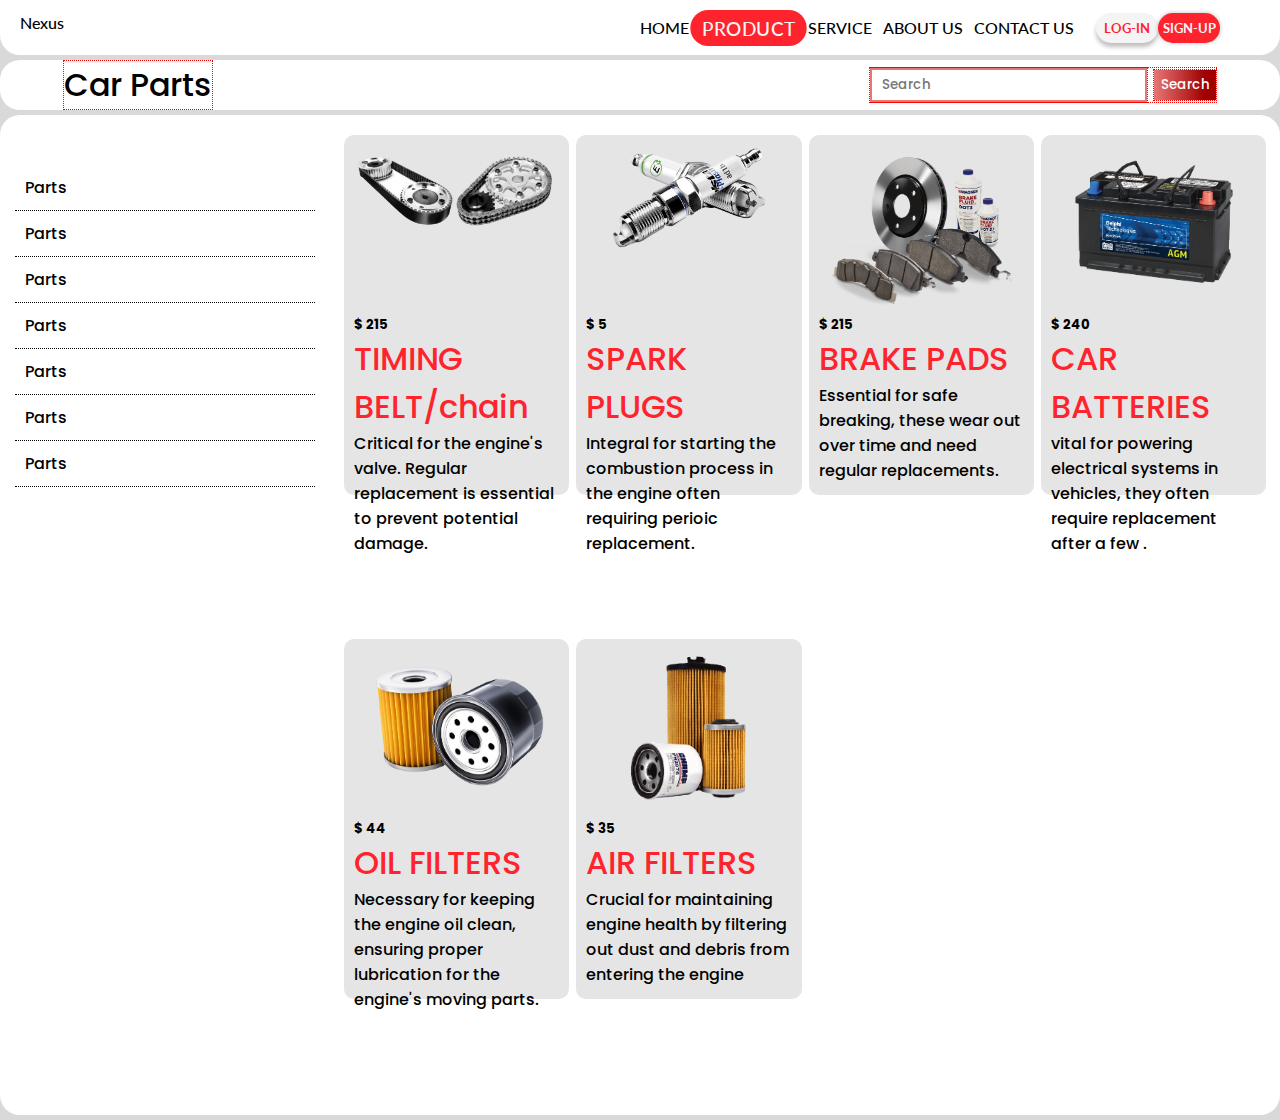
==== pages/product.html @ 8b329b4e "overall update" ====
<!DOCTYPE html>
<html lang="en">

<head>
  <meta charset="UTF-8">
  <meta name="viewport" content="width=device-width, initial-scale=1.0">
  <link rel="stylesheet" href="../css/styleHeader.css">
  <link rel="stylesheet" href="../css/styleMain.css">
  <link rel="stylesheet" href="../css/styleProduct.css">
  <title>Product</title>
</head>

<body>
  <div class="register_bg">
    <img src="../images/Cancel.png" alt="">
    <div class="page">
      <div class="signup_page">
        <h1>Create Account</h1>
        <form action="">
          <div class="name">
            <label for="name">Name</label>
            <input type="text" name="name" id="name">
          </div>
          <div class="email">
            <label for="email">E-Mail</label>
            <input type="email" name="email" id="email">
          </div>
          <div class="password">
            <label for="password">Password</label>
            <input type="password" name="password" id="password">
          </div>
          <input type="submit" value="SIGN UP">
        </form>
        <!-- <div class="or"></div> -->
        <div class="medias">
          <img src="../images/Facebook.png" alt="">
          <img src="../images/LinkedIn.png" alt="">
          <img src="../images/Google.png" alt="">
        </div>
        <p>Already a user? <strong class="switch-to-login">Log in</strong></p>
  
      </div>

      <div class="login_page">
        <h1>Sign In</h1>
        <form action="">
          <div class="email">
            <label for="email">User Name</label>
            <input type="email" name="email" id="email">
          </div>
          <div class="password">
            <label for="password">Password</label>
            <input type="password" name="password" id="password">
          </div>
          <input type="submit" value="LOG IN">
        </form>
        <!-- <div class="or"></div> -->
        <div class="medias">
          <img src="../images/Facebook.png" alt="">
          <img src="../images/LinkedIn.png" alt="">
          <img src="../images/Google.png" alt="">
        </div>
        <p>Don't have an account? <strong class="switch-to-signup">Sign Up</strong></p>
  
      </div>
      

    </div>

  </div>

  <!-- -------------------------------------------------------------------- -->

  <header>
    <nav>
      <div class="logo">
        Nexus
      </div>
      <div class="right">
        <ul class="tabs">
          <li><a href="../index.html">Home</a></li>
          <li class="active"><a href="">Product</a></li>
          <li><a href="">Service</a></li>
          <li><a href="">About Us</a></li>
          <li><a href="">Contact Us</a></li>
        </ul>
        <div class="account">
          <button class="login">LOG-IN</button>
          <button class="signup">SIGN-UP</button>
        </div>

      </div>
    </nav>
  </header>

  <!-- ----------------------------------------------------------------------- -->

  <main>
    <section class="search_section product_page" style="margin-top: 5px;">
      <!-- <div class="catagories">
        <p>All Catagories</p>
        <span></span>
        <ul class="catagory_lists">
          <li>Parts</li>
          <li>Parts</li>
          <li>Parts</li>
          <li>Parts</li>
          <li>Parts</li>
        </ul>
      </div> -->
      <!-- <div class="filter">
        <button>Filter <img src="../images/Filter.png" alt=""></button>
      </div> -->
      <div class="partStatus">
        <h1>Car Parts</h1>
      </div>
      <div class="search_bar">
        <input type="text" name="" id="" placeholder="Search">
        <button>Search</button>
      </div>
    </section>
    
    <section class="product_section product_page">
      <div class="catagory_list ">
        <ul class="catagory_lists">
          <li>Parts</li>
          <li>Parts</li>
          <li>Parts</li>
          <li>Parts</li>
          <li>Parts</li>
          <li>Parts</li>
          <li>Parts</li>
        </ul>
      </div>
      <div class="product_home">
        <div class="products">
          <div class="product_content content1">
            <div class="product_img"></div>
            <div class="product_description">
              <h5>$ 215</h5>
              <h1>TIMING BELT/chain</h1>
              <p>Critical for the engine's valve. Regular replacement is essential to prevent potential damage. </p>
            </div>
            <!-- <div class="buttons">
              <a href="">Add To Cart</a>
              <a href="">Detail</a>
            </div> -->
          </div>
        </div>
        <div class="products">
          <div class="product_content content2">
            <div class="product_img"></div>
            <div class="product_description">
              <h5>$ 5</h5>
              <h1>SPARK PLUGS</h1>
              <p>Integral for starting the combustion process in the engine often requiring perioic replacement.</p>
            </div>
            <!-- <div class="buttons">
              <a href="">Add To Cart</a>
              <a href="">Detail</a>
            </div> -->
          </div>
        </div>
        <div class="products">
          <div class="product_content content3">
            <div class="product_img"></div>
            <div class="product_description">
              <h5>$ 215</h5>
              <h1>BRAKE PADS</h1>
              <p>Essential for safe breaking, these wear out over time and need regular replacements.</p>
            </div>
            <!-- <div class="buttons">
              <a href="">Add To Cart</a>
              <a href="">Detail</a>
            </div> -->
          </div>
        </div>
        <div class="products">
          <div class="product_content content4">
            <div class="product_img"></div>
            <div class="product_description">
              <h5>$ 240</h5>
              <h1>CAR BATTERIES</h1>
              <p>vital for powering electrical systems in vehicles, they often require replacement after a few  .</p>
            </div>
            <!-- <div class="buttons">
              <a href="">Add To Cart</a>
              <a href="">Detail</a>
            </div> -->
          </div>
        </div>
        <div class="products">
          <div class="product_content content5">
            <div class="product_img"></div>
            <div class="product_description">
              <h5>$ 44</h5>
              <h1>OIL FILTERS</h1>
              <p>Necessary for keeping the engine oil clean, ensuring proper lubrication for the engine's moving parts.</p>
            </div>
            <!-- <div class="buttons">
              <a href="">Add To Cart</a>
              <a href="">Detail</a>
            </div> -->
          </div>
        </div>
        <div class="products">
          <div class="product_content content6">
            <div class="product_img"></div>
            <div class="product_description">
              <h5>$ 35</h5>
              <h1>AIR FILTERS</h1>
              <p>Crucial for maintaining engine health by filtering out dust and debris from entering the engine</p>
            </div>
            <!-- <div class="buttons">
              <a href="">Add To Cart</a>
              <a href="">Detail</a>
            </div> -->
          </div>
        </div>
      </div>
      <div class="pagenation">
          <span></span>
          
      </div>
    </section>
  </main>
</body>
<script>
  // let tabs = document.querySelector('.tabs');
  // let links = tabs.querySelectorAll('li');

  // console.log(links)

  // links.forEach(link=>{
  //   link.addEventListener('click', ()=>{
  //     removeActiveClasses();
  //     link.classList.add('active');
  //   })
  // })

  // function removeActiveClasses() {
  //   links.forEach(link => {
  //       link.classList.remove('active')
  //   })
  // }
</script>
<script src="../script/scriptHeader.js"></script>

</html>
---- css/styleHeader.css ----
@import url('https://fonts.googleapis.com/css2?family=Caprasimo&family=Lato&family=Libre+Baskerville&display=swap');
@import url('https://fonts.googleapis.com/css2?family=Caprasimo&family=Lato:wght@900&family=Libre+Baskerville&family=Poppins:wght@300&display=swap');
@import url('https://fonts.googleapis.com/css2?family=Caprasimo&family=Lato:wght@300&family=Libre+Baskerville&family=Poppins:wght@300;500&display=swap');
*{
  padding: 0;
  margin: 0;
  box-sizing: border-box;
  text-decoration: none;
  font-family: 'Lato', sans-serif;
  font-weight: 500;
  list-style: none;
  /* outline: 1px dotted red; */
}
body{
  background-color: #d9d9d9;
  position: relative;
}
button{
  border: none;
}
header{
  width: 100%;
  height: 55px;
  background-color: #fff;
  border-radius: 0 0 20px 20px;
  display: flex;
  justify-content: center;
  align-items: center;
}


nav, .right, .tabs, .account{
  display: flex;
  justify-content: space-between;
}

nav{
  width: 100%;
  margin: 0 20px;
}

a{
  color: inherit;
}

*input:focus-visible{
  border: none;
  background-color: green;
}

.right{
  width: 50%;
}

.tabs{
  text-transform: uppercase;
  font-weight: bolder;
  width: 70%;
  align-items: center;
}

.tabs li{
  display: flex;
  justify-content: center;
  align-items: center;
}

.tabs li:hover:not(.active){
  transform: scale(1.1);
  box-shadow: 0 0 9px 2px #ff232e;
}

.tabs li:hover:not(.active), .tabs li.active{
  background-color: #ff232e;
  color: #f4f4f4;
  padding: 0 10px;
  height: 100%;
  border-radius: 30px;
  font-weight: 900;
}

.tabs li.active{
  transform: scale(1.2);
}


.account{
  width: 20%;
  align-items: center;
  margin-right: 40px;
}

.account button{
  width: 70px;
  height: 30px;
  border-radius: 30px;
  font-weight: 700;
  border: none;
}

.account button:first-child{
  background-color: #f4f4f4;
  color: #ff232e;
  box-shadow: 0px 4px 4px 0px rgba(0, 0, 0, 0.25);
}

.account button:last-child{
  background-color: #ff232e;
  color: #f4f4f4;
  box-shadow: 0px 0px 4px 0px rgba(0, 0, 0, 0.25);
}

.account button:hover{
  transform: scale(1.1);
}

.account button:first-child:hover{
  box-shadow: 0 0 5px 5px rgba(0, 0, 0, 0.25);
}

.account button:last-child:hover{ 
  box-shadow: 0 0 12px 4px #ff232e;
}

/* ---------------------------------------------------------- */
---- css/styleMain.css ----
.register_bg *{
  font-family: 'Poppins';
  /* outline: 1px red dotted; */
}
.register_bg.active, .signup_page.active, .login_page.active {
  display: flex !important;
  transition: all 0.5s ease;
}
.register_bg{
  width: 100%;
  height: 100vh;
  position: fixed;
  top: 0;
  left: 0;
  background-color: rgba(114, 114, 114, 0.827);
  z-index: 2;
  display: none;
  justify-content: center;
  align-items: center;
  & >img{
    width: 50px;
    height: 50px;
    position: fixed;
    top: 10px;
    right: 10px;
  }
  & .login_page *{
    /* outline: 1px red dotted; */
  }
  & .page{
    width: clamp(600px,40%,500px);
    height: 90%;
    background-color: #fff;
    overflow-y: scroll;
    border-radius: 10px;
    padding: 50px;
    & .signup_page, .login_page{
      height: clamp(500px,100%,500px);
      display: none;
      flex-direction: column;
      justify-content: space-between;
      & h1{
        color: #870007;
      }
      & form{
        height: 300px;
        display: flex;
        flex-direction: column;
        justify-content: space-between;
        & >div{
          display: flex;
          flex-direction: column;
          & input{
            height: 40px;
            border-radius: 5px;
            padding: 0 5%;
            font-size: 20px;
            border: none;
            background-color: #D6CBCB;
          }
          
          
        }
        & input[type=submit]{
          height: 40px;
          background-color: #ff232e;
          color: #fff;
          /* margin: 15px 0; */
          font-size: 24px;
          border: none;
          border-radius: 5px;
        }
      }      
      & .medias{
        display: flex;
        justify-content: space-evenly;
        padding: 0 30%;
        margin-top: 20px;
        & >img{
          width: 40px;
          height: 50px;
        }
      }
      
      & p{
        text-align: center;
        & strong{
          color: #ff232e;
          text-decoration: underline;
          font-weight: bold;
          cursor: pointer;
        }
      }
      /* & .or{
        display: none;
        width: 100%;
        height: 2px;
        margin: 30px 0;
        background-color: #ff232e;
        position: relative;
      }
    
      & .or::after{
        content: 'OR';
        font-size: 12px;
        width: 30px;
        height: 20px;
        background-color: #ff232e;
        color: #fff;
        position: absolute;
        top: 50%;
        left: 50%;
        transform: translate(-50%, -50%);
        text-align: center;
        padding-top: 1px;
      } */
            
    }
    & .login_page{
      display: none;
      & form{
        justify-content: center;
        & >div>input{
          margin-top: 10px;
          height: 50px;
        }
        & >div, input[type = submit]{
          margin: 20px 0;
        }
      }
  
    }
  }
  
  
}

main *{
  /* outline: 1px dotted red; */
  font-family: 'Poppins';
}
.intro{
  width: 100%;
  height: 500px;
  background-color: #fff;
  margin: 5px 0;
  border-radius: 20px;
  font-weight: 900;
  display: flex;
}

.intro_contents{
  width: 100%;
  height: 100%;
  padding: 120px;
  display: flex;
}

.introduction{
  position: relative;
}

.introduction::after{
  content: '';
  position: absolute;
  height: 160px;
  width: 8px;
  background-color: #ff232e;
  top: 15px;
  left: -15px;
  z-index: 1;
}

.introduction h1{
  font-size: 36px;
  font-weight: bolder;
  background: linear-gradient(90deg, #E77777 0%, #A00000 81.44%);
  background-clip: text;
  -webkit-background-clip: text;
  -webkit-text-fill-color: transparent;
}

.introduction p{
  margin-top: 10px;
  line-height: 2;
  /* font-we */
}

.shop_now{
  width: 130px;
  height: 40px;
  border-radius: 20px;
  margin: 15px;
  background: linear-gradient(90deg, #E77777 0%, #ff0e0e 87.44%);
  color: #f4f4f4;
  font-weight: 700;
  font-size: 15px;
  letter-spacing: 1.9px;
}

.image{
  padding: 100px;
  position: relative;
  overflow: hidden;
  /* outline: #000000 1px solid; */
  width: 100%;
  height: 100%;
}

.image>div{
  z-index: 1;
  background-image: url(../images/ezgif-2-94d6e7ecd4-removebg-preview.png);
  position: relative;
  height: 300px;
  width: 600px;

}

.image::after{
  content: '';
  width: 600px;
  height: 600px;
  border-radius: 50%;
  background: linear-gradient(216deg, rgba(255, 255, 255, 0.80) 29.51%, rgba(166, 165, 167, 0.56) 85.2%);
  position: absolute;
  right: -15%;
  top: -50%;
  z-index: 0;
}

.image::before{
  content: '';
  width: 400px;
  height: 400px;
  border-radius: 50%;
  background: linear-gradient(170deg, rgba(255, 255, 255, 0.80) 8.68%, rgba(166, 165, 167, 0.56) 93.81%);
  position: absolute;
  left: 5%;
  bottom: 15%;
  z-index: 0;
}

/*----------------------------------2------------------------------*/

.search_section{
  width: 100%;
  height: 50px;
  background-color: #fff;
  margin-bottom: 5px;
  border-radius: 20px;
  padding: 0 5%;
  display: flex;
  justify-content: space-between;
}

.catagories{
  width: 30%;
  position: relative;
  cursor: pointer;
  & p, span{
    position: absolute;
    padding: 5px;
    width: 100%;
    top: 50%;
    transform: translateY(-50%);
  }

  & p{
    left: 0;
    border: 2px solid #E77777;
  }
  
  & span{
    right: 5px;
    width: 10px;
    height: 10px;
    background-color: #A00000;
  }

  & .catagory_lists{
    display: none;
    position: absolute;
    top: 45px;
    width: 100%;
    border-radius: 0 0 20px 20px;
    background-color: #fff;
    z-index: 1;
    & li{
      padding: 10px;
      border-bottom: 1px #000 dotted;
      
    }
  }
  & .catagory_lists.active{
    display: block;
  }

}

.search_bar{
  width: 30%;
  display: flex;
  justify-content: space-between;
  align-items: center;
  & input, input:focus{
    width: 80%;
    padding:5px 10px;
    border: 2px solid #E77777;
  }
  & button{
    width: 18%;
    padding: 5px 0;
    background: linear-gradient(90deg, #E77777 0%, #A00000 81.44%);
    color: #fff;
  }
}

/*----------------------------------------------------*/

.discount_section *{
  outline: 1px red dotted;
}

.discount_section{
  width: 100%;
  height: 300px;
  margin-bottom: 5px;
  background-color: #fff;
  border-radius: 20px;
  padding: 30px 10%;
  & .slide{
    width: 100%;
    height: 100%;
    overflow: hidden;
    & .discount_collection{
      width: 3900px;
      height: 100%;
      display: flex;
      transform: translateX(-1.33%);
      justify-content: space-evenly;
      & .discounts{
        width: 15%;
        height: 100%;
        background-image: url(/images/com_desktop_656x292_273.webp);
        position: relative;
        & .discount_descriptions{
          position: absolute;
          color: #fff;
          bottom: 20px;
          left: 30px;
        }
      }
    }
  }

}

/*--------------------------------------------------------------*/

.product_section{
  width: 100%;
  padding: 50px 50px;
  height: 1000px;
  background-color: #fff;
  border-radius: 20px;
  margin-bottom: 5px;
}

.product_home *{
  /* outline: 1px red dotted; */
}

.product_home{
  /* outline: 1px red dotted; */
  width: 100%;
  height: 100%;
  display: grid;
  grid-template-columns: 1fr 1fr 1fr 1fr;
  grid-template-rows: 1fr 1fr;
  /* gap: 50px; */
  & .products{
    height: 400px;
    display: flex;
    justify-content: center;
    align-items: center;
    & .content1>.product_img{
      background-image: url(../images/32_timing_belt_vs_chain-removebg-preview.png);
    }
    & .content2>.product_img{
      background-image: url(../images/kisspng_car_auto_expo_spark_plug_motorcycle_internal_combu_spark-removebg-preview.png);
    }
    & .content3>.product_img{
      background-image: url(../images/Wagner-Group_Rotors\,Pads\,Fluid_022321-1686157797402.png);
    }
    & .content4>.product_img{
      background-image: url(../images/part-batteries-bu9094ra-no-back-us-removebg-preview.png);
    }
    & .content5>.product_img{
      background-image: url(../images/oil-filter-removebg-preview.png);
    }
    & .content6>.product_img{
      background-image: url(../images/png_clipart_oil_filter_air_filter_car_filtration_synthetic_oil_car-removebg-preview.png);
    }
    
    & .product_content{
      width: 85%;
      height: 90%;
      padding: 10px;
      border-radius: 10px;
      background-color: #e5e5e5;
      & .product_img{
        height: 50%;
        background-size: contain;
        background-repeat: no-repeat;
      }

      & .product_description h5{
        font-weight: bold;
      }

      & .product_description h1{
        color: #ff232e;
      }
    }

  }
}

.pagination{
  width: 100%;
  display: flex;
  justify-content: center;
  align-items: center;
  & ul{
    display: flex;
    & li{
      background-color: #D6CBCB;
      width: 50px;
      height: 30px;
      margin: 5px;
      display: flex;
      align-items: center;
      justify-content: center;
      border-radius: 20px;
    }

    & li.active, li:not(.active):hover{
      background-color: #ff232e;
      color: #fff;
      border-radius: 30px;
      font-weight: 900;
      transform: scale(1.2);
    }
  }
}
---- css/styleProduct.css ----
.search_section.product_page *{
  outline: 1px red dotted;
}
.search_section.product_page{
  justify-content: space-between;
  align-items: center;
  width: 100%;
  
}
.search_bar{
    /* align-items: start; */
    
    /* margin-top: 20px; */
    /* height: auto; */
  }

.product_section.product_page{
    display: flex;
    justify-content: space-between;
    padding: 0;
    /* margin: 5px 10px !important; */
}
.product_section.product_page .product_home{
  width: 72%;
  gap: 7px 7px;
  & .product_content{
    width: 100%;
  }
}

.catagory_list{
  width: 25%;
  padding: 50px 10px;
  /* height: 1500px; */
  background-color: #fff;
  border-radius: 20px;
  margin: 0 5px 5px;
  & li{
    padding: 10px;
    border-bottom: 1px black dotted;
  }
}
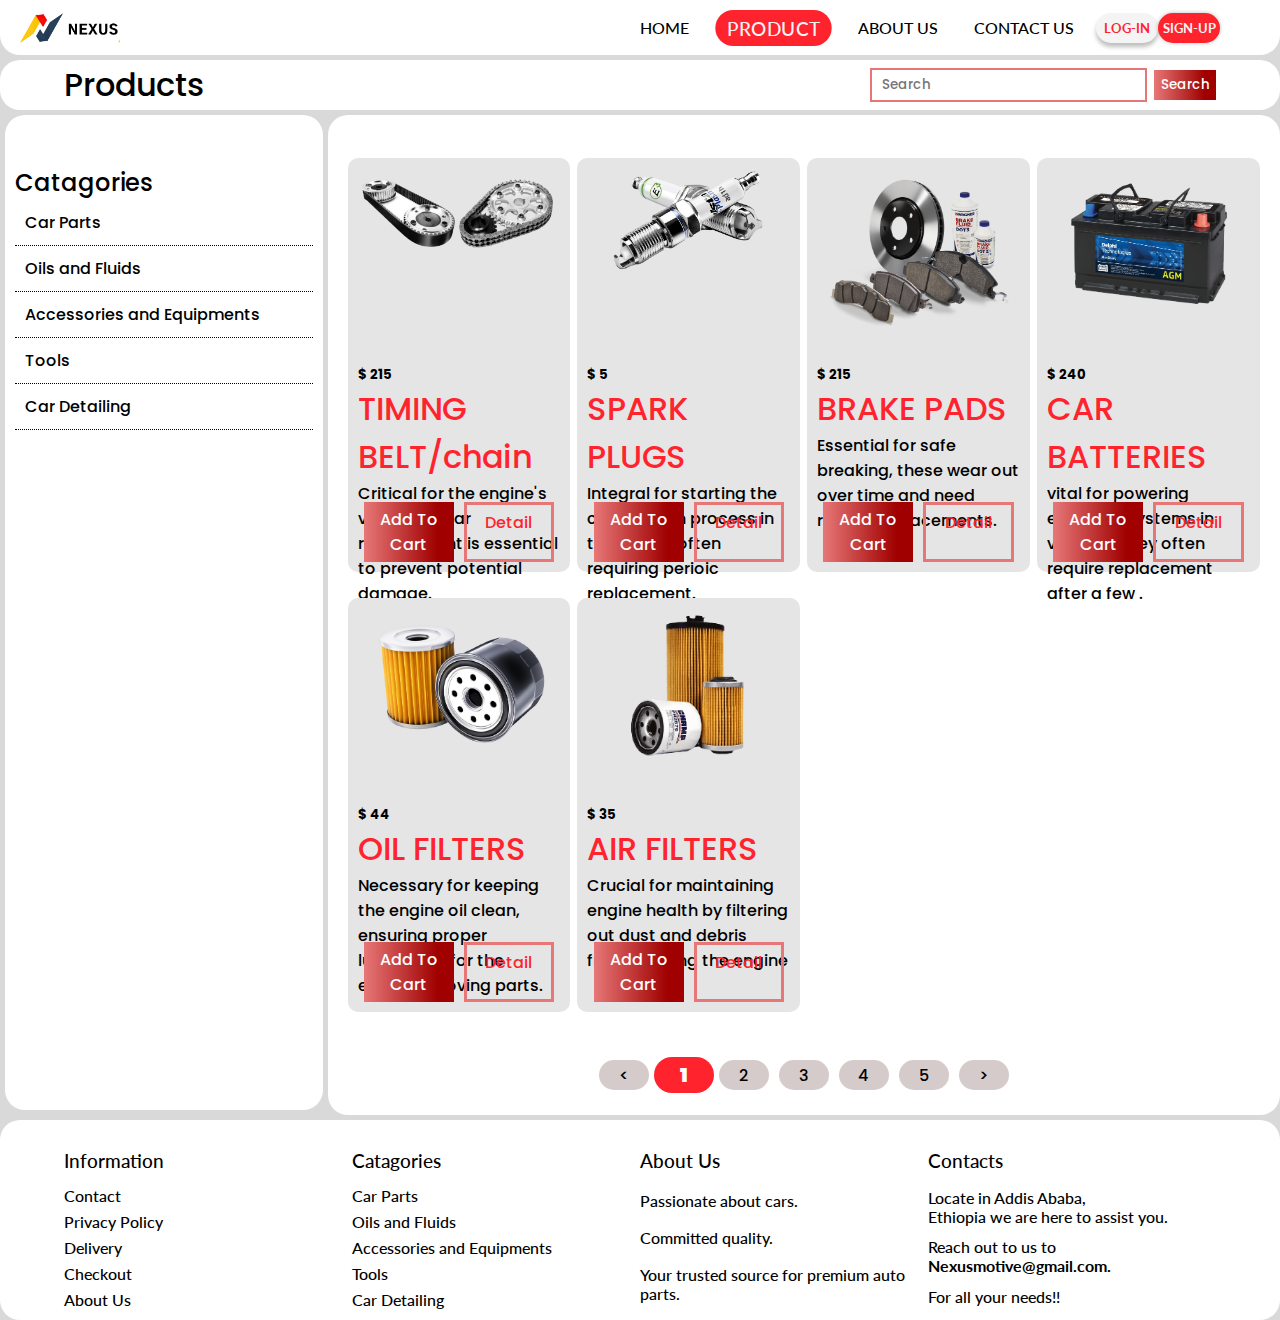
==== commit e841a56e: "new" ====
--- a/pages/product.html
+++ b/pages/product.html
@@ -74,13 +74,12 @@
   <header>
     <nav>
       <div class="logo">
-        Nexus
       </div>
       <div class="right">
         <ul class="tabs">
           <li><a href="../index.html">Home</a></li>
           <li class="active"><a href="">Product</a></li>
-          <li><a href="">Service</a></li>
+          <!-- <li><a href="">Service</a></li> -->
           <li><a href="">About Us</a></li>
           <li><a href="">Contact Us</a></li>
         </ul>
@@ -112,24 +111,32 @@
         <button>Filter <img src="../images/Filter.png" alt=""></button>
       </div> -->
       <div class="partStatus">
-        <h1>Car Parts</h1>
+        <h1>Products</h1>
       </div>
       <div class="search_bar">
-        <input type="text" name="" id="" placeholder="Search">
+        <input type="text" name="" id="" placeholder="Search" class="search">
         <button>Search</button>
+        <ul class="all-parts">
+          <li>part1</li>
+          <li>part2</li>
+          <li>part3</li>
+          <li>part4</li>
+          <li>part5</li>
+          <li>part6</li>
+          <li>part7</li>
+        </ul>
       </div>
     </section>
     
     <section class="product_section product_page">
       <div class="catagory_list ">
+        <h2>Catagories</h2>
         <ul class="catagory_lists">
-          <li>Parts</li>
-          <li>Parts</li>
-          <li>Parts</li>
-          <li>Parts</li>
-          <li>Parts</li>
-          <li>Parts</li>
-          <li>Parts</li>
+          <li>Car Parts</li>
+          <li>Oils and Fluids</li>
+          <li>Accessories and Equipments</li>
+          <li>Tools</li>
+          <li>Car Detailing</li>
         </ul>
       </div>
       <div class="product_home">
@@ -141,10 +148,10 @@
               <h1>TIMING BELT/chain</h1>
               <p>Critical for the engine's valve. Regular replacement is essential to prevent potential damage. </p>
             </div>
-            <!-- <div class="buttons">
-              <a href="">Add To Cart</a>
-              <a href="">Detail</a>
-            </div> -->
+            <div class="buttons">
+              <a href="">Add To Cart</a>
+              <a href="">Detail</a>
+            </div>
           </div>
         </div>
         <div class="products">
@@ -155,10 +162,10 @@
               <h1>SPARK PLUGS</h1>
               <p>Integral for starting the combustion process in the engine often requiring perioic replacement.</p>
             </div>
-            <!-- <div class="buttons">
-              <a href="">Add To Cart</a>
-              <a href="">Detail</a>
-            </div> -->
+            <div class="buttons">
+              <a href="">Add To Cart</a>
+              <a href="">Detail</a>
+            </div>
           </div>
         </div>
         <div class="products">
@@ -169,10 +176,10 @@
               <h1>BRAKE PADS</h1>
               <p>Essential for safe breaking, these wear out over time and need regular replacements.</p>
             </div>
-            <!-- <div class="buttons">
-              <a href="">Add To Cart</a>
-              <a href="">Detail</a>
-            </div> -->
+            <div class="buttons">
+              <a href="">Add To Cart</a>
+              <a href="">Detail</a>
+            </div>
           </div>
         </div>
         <div class="products">
@@ -183,10 +190,10 @@
               <h1>CAR BATTERIES</h1>
               <p>vital for powering electrical systems in vehicles, they often require replacement after a few  .</p>
             </div>
-            <!-- <div class="buttons">
-              <a href="">Add To Cart</a>
-              <a href="">Detail</a>
-            </div> -->
+            <div class="buttons">
+              <a href="">Add To Cart</a>
+              <a href="">Detail</a>
+            </div>
           </div>
         </div>
         <div class="products">
@@ -197,10 +204,10 @@
               <h1>OIL FILTERS</h1>
               <p>Necessary for keeping the engine oil clean, ensuring proper lubrication for the engine's moving parts.</p>
             </div>
-            <!-- <div class="buttons">
-              <a href="">Add To Cart</a>
-              <a href="">Detail</a>
-            </div> -->
+            <div class="buttons">
+              <a href="">Add To Cart</a>
+              <a href="">Detail</a>
+            </div>
           </div>
         </div>
         <div class="products">
@@ -211,19 +218,72 @@
               <h1>AIR FILTERS</h1>
               <p>Crucial for maintaining engine health by filtering out dust and debris from entering the engine</p>
             </div>
-            <!-- <div class="buttons">
-              <a href="">Add To Cart</a>
-              <a href="">Detail</a>
-            </div> -->
-          </div>
-        </div>
-      </div>
-      <div class="pagenation">
-          <span></span>
+            <div class="buttons">
+              <a href="">Add To Cart</a>
+              <a href="">Detail</a>
+            </div>
+          </div>
+        </div>
+
+        <div class="pagination-pr">
+          <ul>
+            <li> < </li>
+            <li class="active">1</li>
+            <li>2</li>
+            <li>3</li>
+            <li>4</li>
+            <li>5</li>
+            <li>></li>
+          </ul>
+        </div>
+
+      </div>
           
       </div>
     </section>
   </main>
+  
+  <!-- -=============================================- -->
+  <footer>
+    <div class="footer">
+      <div class="footerInfo">
+        <h3>Information</h3>
+        <ul class="infos">
+          <li><a href="">Contact</a></li>
+          <li><a href="">Privacy Policy</a></li>
+          <li><a href="">Delivery</a></li>
+          <li><a href="">Checkout</a></li>
+          <li><a href="">About Us</a></li>
+        </ul>
+      </div>
+      <div class="footerCat">
+        <h3>Catagories</h3>
+        <ul class="infos">
+          <li><a href="">Car Parts</a></li>
+          <li><a href="">Oils and Fluids</a></li>
+          <li><a href="">Accessories and Equipments</a></li>
+          <li><a href="">Tools</a></li>
+          <li><a href="">Car Detailing</a></li>
+        </ul>
+      </div>
+      <div class="footerAbout">
+        <h3>About Us</h3>
+        <div class="infos">
+          <p>Passionate about cars. </p>
+          <p>Committed quality.</p>
+          <p>Your trusted source for premium auto parts.</p>
+        </div>
+      </div>
+      <div class="footerContact">
+        <h3>Contacts</h3>
+        <div class="infos">
+          <p>Locate in Addis Ababa, <br>Ethiopia we are here to assist you. </p>
+          <p>Reach out to us to <strong>Nexusmotive@gmail.com.</strong></p>
+          <p>For all your needs!!</p>
+        </div>
+      </div>
+    </div>
+  </footer>
 </body>
 <script>
   // let tabs = document.querySelector('.tabs');
--- a/css/styleHeader.css
+++ b/css/styleHeader.css
@@ -9,12 +9,23 @@
   font-family: 'Lato', sans-serif;
   font-weight: 500;
   list-style: none;
-  /* outline: 1px dotted red; */
+  /* --outline: 1px dotted red; */
 }
 body{
   background-color: #d9d9d9;
   position: relative;
 }
+
+::-webkit-scrollbar{
+  background-color: #d9d9d9;
+  width: 10px;
+}
+
+::-webkit-scrollbar-thumb{
+  background-color: #fa2a34;
+  border-radius: 20px;
+}
+
 button{
   border: none;
 }
@@ -26,6 +37,10 @@
   display: flex;
   justify-content: center;
   align-items: center;
+}
+
+strong{
+  font-weight: bold;
 }
 
 
@@ -46,6 +61,13 @@
 *input:focus-visible{
   border: none;
   background-color: green;
+}
+
+.logo{
+  background-image: url(/images/Logo.png);
+  background-size: contain;
+  /* outline: var(--outline); */
+  width: 100px;
 }
 
 .right{
@@ -83,6 +105,7 @@
   transform: scale(1.2);
 }
 
+/* ================================================ */
 
 .account{
   width: 20%;
@@ -123,3 +146,37 @@
 }
 
 /* ---------------------------------------------------------- */
+
+footer *{
+  /* outline: var(--outline); */
+}
+
+footer{
+  width: 100%;
+  height: 200px;
+  background-color: #fff;
+  border-radius: 20px;
+  padding: 30px 5%;
+  & .footer{
+    width: 100%;
+    height: 100%;
+    display: grid;
+    grid-template-columns: 1fr 1fr 1fr 1fr;
+    & .footer>div{
+      height: 100%;
+      & h3{
+        margin-bottom: 20px;
+      }
+    }
+  }
+
+   & .infos{
+    padding-top: 10px;
+    height: 100%;
+    display: flex;
+    flex-direction: column;
+    justify-content: space-around;
+
+  }
+}
+
--- a/css/styleMain.css
+++ b/css/styleMain.css
@@ -271,10 +271,11 @@
   }
   
   & span{
-    right: 5px;
-    width: 10px;
-    height: 10px;
-    background-color: #A00000;
+    right:5px;
+    width: auto;
+    text-align: center;
+    rotate: 90deg;
+    translate: -100% -50%;
   }
 
   & .catagory_lists{
@@ -302,6 +303,25 @@
   display: flex;
   justify-content: space-between;
   align-items: center;
+  position: relative;
+    & >.all-parts.active{
+      display: block;
+    }
+    & >.all-parts{
+      display: none;
+      position: absolute;
+      top: 43px;
+      height: auto;
+      width: 100%;
+      border-radius: 0 0 20px 20px;
+      background-color: #fff;
+      z-index: 2;
+      box-shadow: 0px 0px 5px 5px rgba(0, 0, 0, 0.25);
+      & li {
+        padding: 10px;
+        border-bottom: 1px #000 dotted;
+      }
+    }
   & input, input:focus{
     width: 80%;
     padding:5px 10px;
@@ -318,7 +338,7 @@
 /*----------------------------------------------------*/
 
 .discount_section *{
-  outline: 1px red dotted;
+  /* outline: 1px red dotted; */
 }
 
 .discount_section{
@@ -328,32 +348,83 @@
   background-color: #fff;
   border-radius: 20px;
   padding: 30px 10%;
+  & >div{
+    width: 100%;
+    height: 100%;
+    position: relative;
+    & >span{
+      position: absolute;
+      width: 50px;
+      height: 50px;
+      border-radius: 50%;
+      background-color: #fff;
+      display: flex;
+      justify-content: center;
+      align-items: center;
+      z-index: 1;
+      font-size: 32px;
+      box-shadow: 0px 0px 5px 5px rgba(0, 0, 0, 0.25);
+      cursor: pointer;
+    }
+
+    & >span:first-child{
+      left: 0;
+      top: 50%;
+      translate: -50% -50%;
+      display: none;
+    }
+
+    & >span:nth-child(2){
+      right: 0;
+      top: 50%;
+      translate: 50% -50%;
+    }
+
+  }
   & .slide{
     width: 100%;
     height: 100%;
     overflow: hidden;
+    
     & .discount_collection{
-      width: 3900px;
+      width: 1950px;
       height: 100%;
       display: flex;
       transform: translateX(-1.33%);
       justify-content: space-evenly;
+      transition: all 1.5s ease;
       & .discounts{
-        width: 15%;
+        width: 30%;
         height: 100%;
-        background-image: url(/images/com_desktop_656x292_273.webp);
+        /* background-image: url(/images/com_desktop_656x292_273.webp); */
         position: relative;
         & .discount_descriptions{
           position: absolute;
           color: #fff;
+          font-weight: 900;
+          -webkit-text-stroke: #000 0.4px;
+          /* color: #fff; */
           bottom: 20px;
           left: 30px;
         }
-      }
-    }
-  }
-
-}
+       
+        
+      }
+      .discount1{
+        background-image: url(/images/com_desktop_656x292_289.jpg);
+      }
+      .discount2{
+        background-image: url(/images/com_desktop_656x292_279.jpg);
+      }
+      .discount3{
+        background-image: url(/images/shop_safely-dekstop_4.jpg);
+      }
+    }
+  }
+
+}
+
+
 
 /*--------------------------------------------------------------*/
 
@@ -376,10 +447,10 @@
   height: 100%;
   display: grid;
   grid-template-columns: 1fr 1fr 1fr 1fr;
-  grid-template-rows: 1fr 1fr;
+  grid-template-rows: repeat(2, 440px);
   /* gap: 50px; */
   & .products{
-    height: 400px;
+    height: 460px;
     display: flex;
     justify-content: center;
     align-items: center;
@@ -403,6 +474,7 @@
     }
     
     & .product_content{
+      position: relative;
       width: 85%;
       height: 90%;
       padding: 10px;
@@ -420,6 +492,32 @@
 
       & .product_description h1{
         color: #ff232e;
+      }
+      & .buttons{
+        padding: 10px 20px;
+        position: absolute;
+        bottom: 0px;
+        left: 0;
+        width: 100%;
+        display: flex;
+        justify-content: center;
+        & a{
+          /* outline: red 1px dotted; */
+          padding: 5px 2%;
+          width: 50%;
+          margin: 0 5px;
+          text-align: center;
+        }
+
+        & a:first-child{
+          background: linear-gradient(90deg, #E77777 0%, #A00000 81.44%);
+          color: #fff;
+        }
+
+        & a:last-child{
+          border: 3px solid #E77777;
+          color: #ff232e;
+        }
       }
     }
 
--- a/css/styleProduct.css
+++ b/css/styleProduct.css
@@ -1,31 +1,46 @@
-.search_section.product_page *{
+/* .search_section.product_page *{
   outline: 1px red dotted;
-}
+} */
 .search_section.product_page{
   justify-content: space-between;
   align-items: center;
   width: 100%;
   
 }
-.search_bar{
-    /* align-items: start; */
-    
-    /* margin-top: 20px; */
-    /* height: auto; */
-  }
+
+.all-parts.active{
+  top: 35px;
+}
 
 .product_section.product_page{
     display: flex;
     justify-content: space-between;
     padding: 0;
+    position: relative;
+    background-color: #d9d9d9;
     /* margin: 5px 10px !important; */
 }
 .product_section.product_page .product_home{
-  width: 72%;
-  gap: 7px 7px;
+  width: 75%;
+  padding: 20px;
+  border-radius: 20px;
+  gap: 0px 7px;
   & .product_content{
     width: 100%;
+    
   }
+
+  & .buttons{
+    padding: 0;
+    bottom: 10px;
+    width: 100%;
+    padding: 0 5%;
+  }
+}
+
+.product_home{
+  position: relative;
+  background-color: #fff;
 }
 
 .catagory_list{
@@ -39,4 +54,35 @@
     padding: 10px;
     border-bottom: 1px black dotted;
   }
+}
+
+.pagination-pr{
+  position: absolute;
+  bottom: 20px;
+
+  width: 100%;
+  display: flex;
+  justify-content: center;
+  align-items: center;
+  & ul{
+    display: flex;
+    & li{
+      background-color: #D6CBCB;
+      width: 50px;
+      height: 30px;
+      margin: 5px;
+      display: flex;
+      align-items: center;
+      justify-content: center;
+      border-radius: 20px;
+    }
+
+    & li.active, li:not(.active):hover{
+      background-color: #ff232e;
+      color: #fff;
+      border-radius: 30px;
+      font-weight: 900;
+      transform: scale(1.2);
+    }
+  }
 }